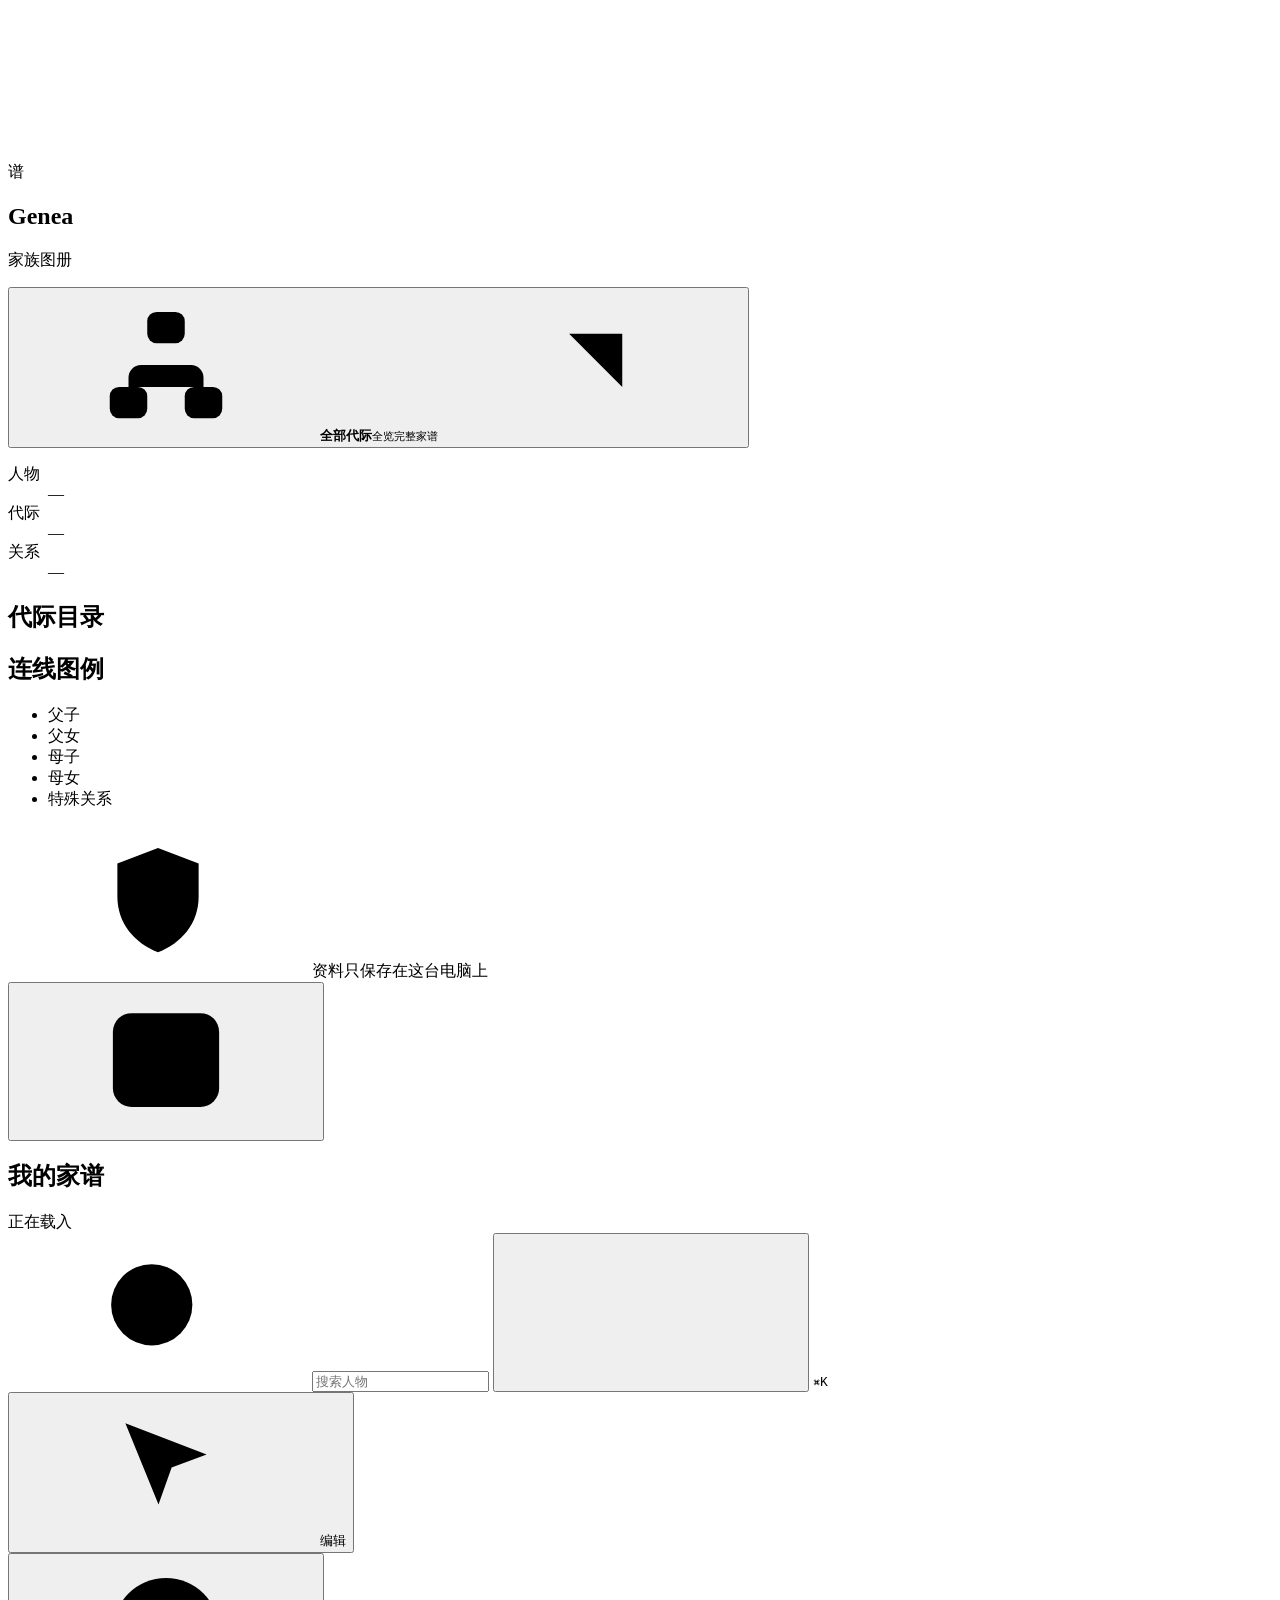
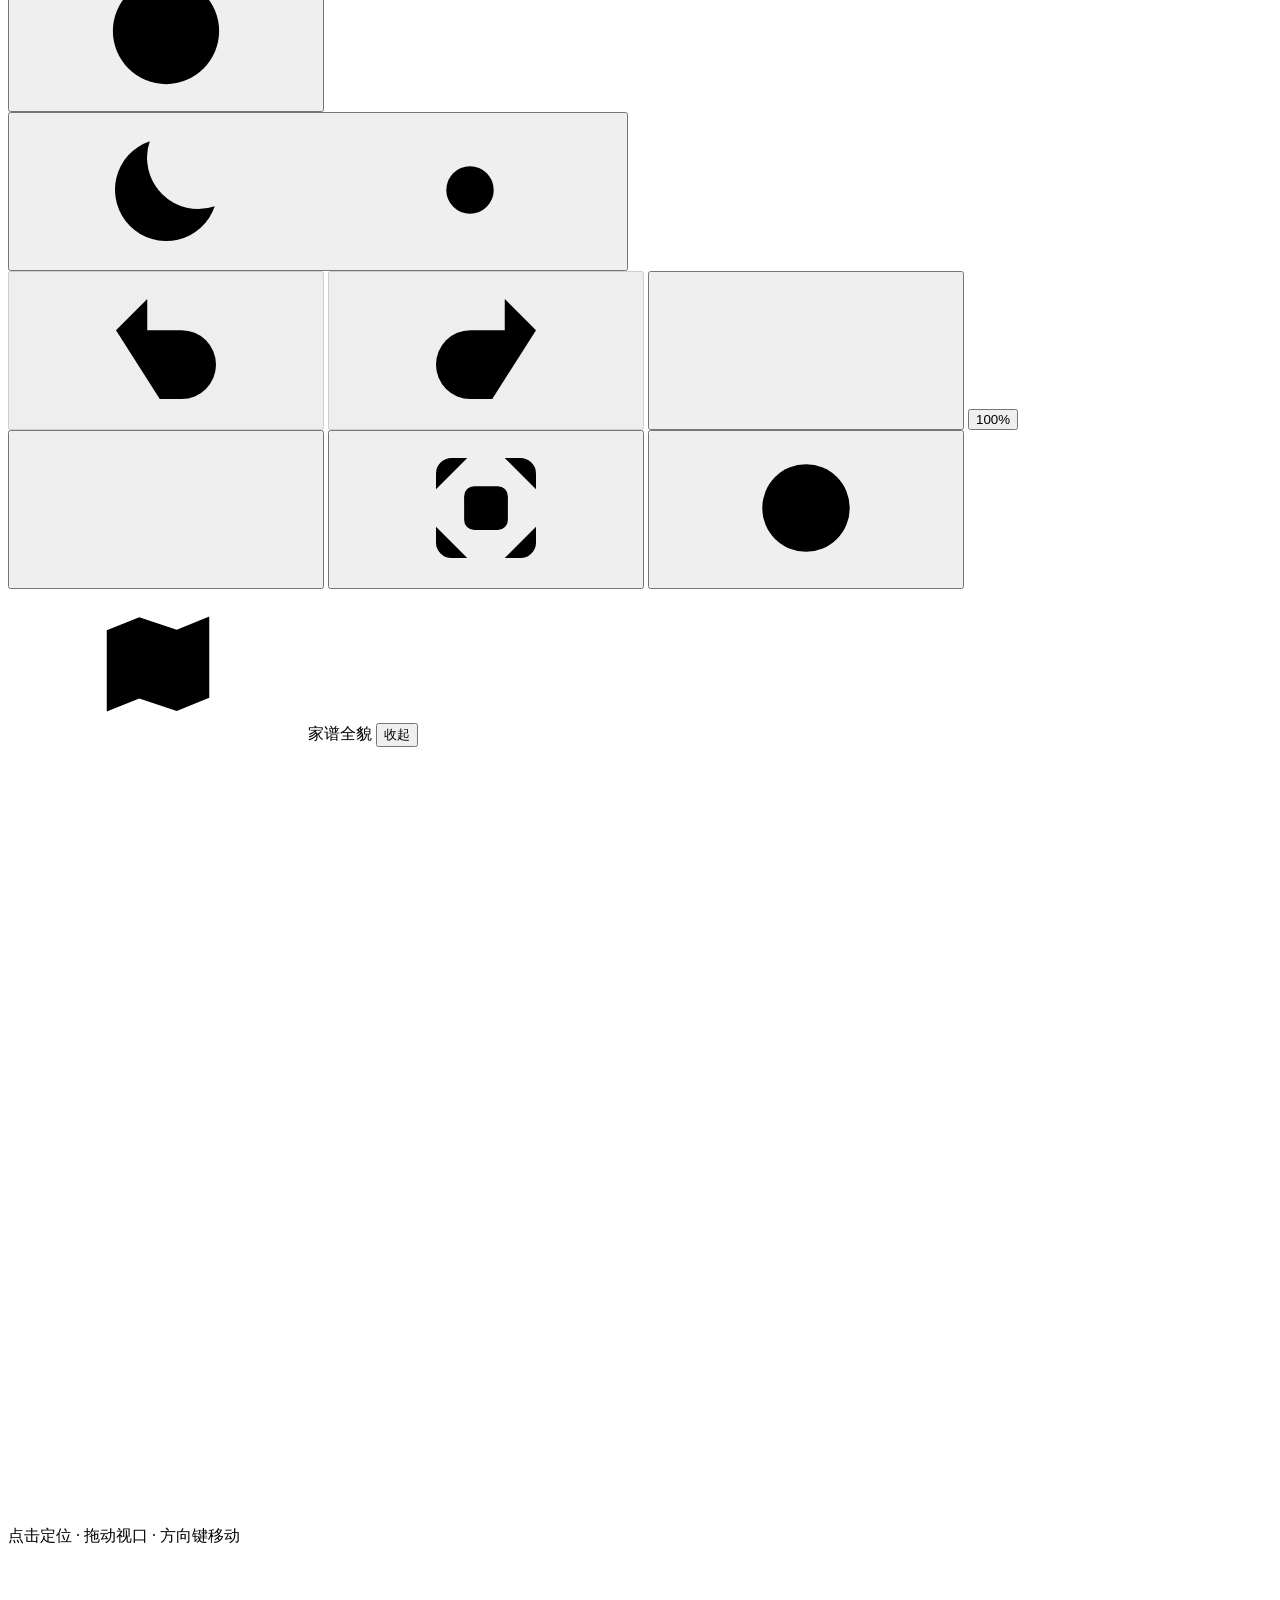
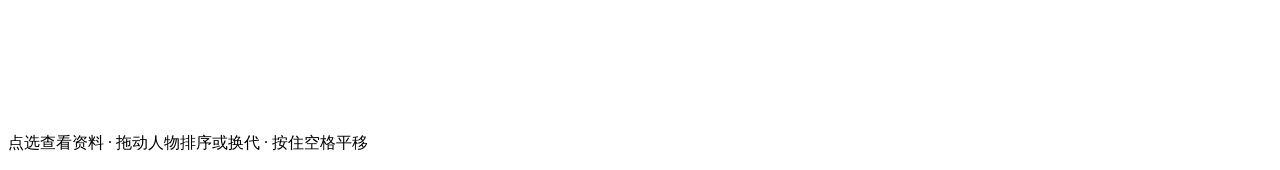
==== static/index.html @ 20d1bc6c "feat(release): publish Genea preview with a read-only literary demo Background: - Publish an install" ====
<!doctype html>
<html lang="zh-CN">
  <head>
    <meta charset="utf-8" />
    <meta name="viewport" content="width=device-width, initial-scale=1, viewport-fit=cover" />
    <title>Genea · 家族图册</title>
    <meta name="description" content="Genea 家族图册：在本机整理代际、人物与亲子关系。" />
    <meta name="theme-color" content="#f4f0e8" />
    <link rel="icon" href="data:image/svg+xml,%3Csvg xmlns='http://www.w3.org/2000/svg' viewBox='0 0 64 64'%3E%3Crect width='64' height='64' rx='16' fill='%23b83a26'/%3E%3Cpath d='M32 23v7M20 41v-3a4 4 0 0 1 4-4h16a4 4 0 0 1 4 4v3' fill='none' stroke='%23fffaf5' stroke-width='4.5' stroke-linecap='round' stroke-linejoin='round'/%3E%3Cg fill='%23fffaf5'%3E%3Ccircle cx='32' cy='18' r='6.5'/%3E%3Ccircle cx='20' cy='46' r='6.5'/%3E%3Ccircle cx='44' cy='46' r='6.5'/%3E%3C/g%3E%3C/svg%3E" />
    <link rel="stylesheet" href="/styles.css" />
  </head>
  <body data-theme="latte" data-mode="select">
    <svg class="icon-sprite" aria-hidden="true" focusable="false">
      <symbol id="i-search" viewBox="0 0 24 24"><circle cx="11" cy="11" r="6.5" /><path d="m20 20-4.4-4.4" /></symbol>
      <symbol id="i-close" viewBox="0 0 24 24"><path d="M18 6 6 18M6 6l12 12" /></symbol>
      <symbol id="i-plus" viewBox="0 0 24 24"><path d="M12 5v14M5 12h14" /></symbol>
      <symbol id="i-minus" viewBox="0 0 24 24"><path d="M5 12h14" /></symbol>
      <symbol id="i-check" viewBox="0 0 24 24"><path d="m5 12.5 4.5 4.5L19 7.5" /></symbol>
      <symbol id="i-chevron-down" viewBox="0 0 24 24"><path d="m6.5 9.5 5.5 5.5 5.5-5.5" /></symbol>
      <symbol id="i-chevron-right" viewBox="0 0 24 24"><path d="m9.5 6.5 5.5 5.5-5.5 5.5" /></symbol>
      <symbol id="i-arrow-up" viewBox="0 0 24 24"><path d="M12 19V5M6 11l6-6 6 6" /></symbol>
      <symbol id="i-arrow-down" viewBox="0 0 24 24"><path d="M12 5v14M6 13l6 6 6-6" /></symbol>
      <symbol id="i-arrow-up-right" viewBox="0 0 24 24"><path d="M7 17 17 7M8.5 7H17v8.5" /></symbol>
      <symbol id="i-undo" viewBox="0 0 24 24"><path d="M9 14 4 9l5-5" /><path d="M4 9h10.5a5.5 5.5 0 0 1 0 11H11" /></symbol>
      <symbol id="i-redo" viewBox="0 0 24 24"><path d="m15 14 5-5-5-5" /><path d="M20 9H9.5a5.5 5.5 0 0 0 0 11H13" /></symbol>
      <symbol id="i-fit" viewBox="0 0 24 24"><path d="M4 9V6.5A2.5 2.5 0 0 1 6.5 4H9M15 4h2.5A2.5 2.5 0 0 1 20 6.5V9M20 15v2.5a2.5 2.5 0 0 1-2.5 2.5H15M9 20H6.5A2.5 2.5 0 0 1 4 17.5V15" /><rect x="8.5" y="8.5" width="7" height="7" rx="1.6" /></symbol>
      <symbol id="i-focus" viewBox="0 0 24 24"><circle cx="12" cy="12" r="7" /><circle cx="12" cy="12" r="2.2" /><path d="M12 2.5V5M12 19v2.5M2.5 12H5M19 12h2.5" /></symbol>
      <symbol id="i-sidebar" viewBox="0 0 24 24"><rect x="3.5" y="4.5" width="17" height="15" rx="3" /><path d="M9.5 4.5v15M5.8 8.5h1.4M5.8 11.5h1.4" /></symbol>
      <symbol id="i-help" viewBox="0 0 24 24"><circle cx="12" cy="12" r="8.5" /><path d="M9.7 9.4a2.4 2.4 0 0 1 4.6.9c0 1.6-2.3 2.1-2.3 3.5" /><circle cx="12" cy="17" r=".6" fill="currentColor" stroke="none" /></symbol>
      <symbol id="i-sun" viewBox="0 0 24 24"><circle cx="12" cy="12" r="3.8" /><path d="M12 2.8v2.1M12 19.1v2.1M4.9 4.9l1.5 1.5M17.6 17.6l1.5 1.5M2.8 12h2.1M19.1 12h2.1M4.9 19.1l1.5-1.5M17.6 6.4l1.5-1.5" /></symbol>
      <symbol id="i-moon" viewBox="0 0 24 24"><path d="M19.8 14.6A8.2 8.2 0 0 1 9.4 4.2a8.2 8.2 0 1 0 10.4 10.4Z" /></symbol>
      <symbol id="i-pointer" viewBox="0 0 24 24"><path d="m5.5 4.5 13 5-5.6 2.1-2.1 5.9Z" /><path d="m13.2 13.2 5 5" /></symbol>
      <symbol id="i-link" viewBox="0 0 24 24"><path d="M10 13.5a4 4 0 0 0 6 .4l3-3a4 4 0 0 0-5.7-5.7l-1.6 1.6" /><path d="M14 10.5a4 4 0 0 0-6-.4l-3 3a4 4 0 0 0 5.7 5.7l1.6-1.6" /></symbol>
      <symbol id="i-kin" viewBox="0 0 24 24"><circle cx="6.5" cy="6.5" r="2.6" /><circle cx="17.5" cy="17.5" r="2.6" /><path d="M9.1 6.5h5.4a3 3 0 0 1 3 3v5.4" /><path d="M6.5 9.1v5.4a3 3 0 0 0 3 3h5.4" stroke-dasharray="2 2.6" /></symbol>
      <symbol id="i-trash" viewBox="0 0 24 24"><path d="M4.5 7h15M10 11v6M14 11v6M6.5 7l.8 11.3A2 2 0 0 0 9.3 20h5.4a2 2 0 0 0 2-1.7L17.5 7M9.5 7V5a1.5 1.5 0 0 1 1.5-1.5h2A1.5 1.5 0 0 1 14.5 5v2" /></symbol>
      <symbol id="i-camera" viewBox="0 0 24 24"><path d="M4 8.8A2.3 2.3 0 0 1 6.3 6.5h1.5L9.2 4.5h5.6l1.4 2h1.5A2.3 2.3 0 0 1 20 8.8v8.4a2.3 2.3 0 0 1-2.3 2.3H6.3A2.3 2.3 0 0 1 4 17.2Z" /><circle cx="12" cy="12.8" r="3.4" /></symbol>
      <symbol id="i-swap" viewBox="0 0 24 24"><path d="M4 8h15M16 5l3 3-3 3M20 16H5M8 13l-3 3 3 3" /></symbol>
      <symbol id="i-copy" viewBox="0 0 24 24"><rect x="8.5" y="8.5" width="11.5" height="11.5" rx="2.4" /><path d="M15.5 8.5V6.4A2.4 2.4 0 0 0 13.1 4H6.4A2.4 2.4 0 0 0 4 6.4v6.7a2.4 2.4 0 0 0 2.4 2.4h2.1" /></symbol>
      <symbol id="i-alert" viewBox="0 0 24 24"><path d="M10.3 4.3 3 17.1A2 2 0 0 0 4.7 20h14.6a2 2 0 0 0 1.7-2.9L13.7 4.3a2 2 0 0 0-3.4 0Z" /><path d="M12 9.5V13" /><circle cx="12" cy="16.6" r=".6" fill="currentColor" stroke="none" /></symbol>
      <symbol id="i-info" viewBox="0 0 24 24"><circle cx="12" cy="12" r="8.5" /><path d="M12 11v5" /><circle cx="12" cy="7.9" r=".6" fill="currentColor" stroke="none" /></symbol>
      <symbol id="i-tree" viewBox="0 0 24 24"><rect x="9" y="3.5" width="6" height="5" rx="1.5" /><rect x="3" y="15.5" width="6" height="5" rx="1.5" /><rect x="15" y="15.5" width="6" height="5" rx="1.5" /><path d="M12 8.5V12M6 15.5V14a2 2 0 0 1 2-2h8a2 2 0 0 1 2 2v1.5" /></symbol>
      <symbol id="i-users" viewBox="0 0 24 24"><circle cx="9" cy="8.5" r="3.2" /><path d="M3.5 19.5a5.5 5.5 0 0 1 11 0" /><path d="M15.5 5.5a3.2 3.2 0 0 1 0 6.1M17.5 14.4a5.5 5.5 0 0 1 3 5.1" /></symbol>
      <symbol id="i-user-plus" viewBox="0 0 24 24"><circle cx="10" cy="8.5" r="3.4" /><path d="M3.5 19.5a6.5 6.5 0 0 1 11.2-4.5" /><path d="M18.5 13.5v6M15.5 16.5h6" /></symbol>
      <symbol id="i-layers-plus" viewBox="0 0 24 24"><path d="m12 3.5 8 4.4-8 4.4-8-4.4Z" /><path d="m4 12.3 8 4.4 2.2-1.2" /><path d="M18.5 14v6M15.5 17h6" /></symbol>
      <symbol id="i-edit" viewBox="0 0 24 24"><path d="M13.5 6.5 17.5 10.5" /><path d="M4.5 19.5 5.3 15.6 15.6 5.3a2.1 2.1 0 0 1 3 3L8.3 18.6Z" /></symbol>
      <symbol id="i-map" viewBox="0 0 24 24"><path d="M9 4.5 3.8 6.6v13L9 17.5l6 2 5.2-2.1v-13L15 6.5Z" /><path d="M9 4.5v13M15 6.5v13" /></symbol>
      <symbol id="i-shield" viewBox="0 0 24 24"><path d="M12 3.5 5.5 6v5.3c0 4.2 2.7 7.4 6.5 8.9 3.8-1.5 6.5-4.7 6.5-8.9V6Z" /><path d="m9.2 12 2 2 3.8-4" /></symbol>
      <symbol id="i-open" viewBox="0 0 24 24"><path d="M14 4.5h5.5V10M19.5 4.5 12 12" /><path d="M18 13.5v3.8a2.2 2.2 0 0 1-2.2 2.2H6.7a2.2 2.2 0 0 1-2.2-2.2V8.2A2.2 2.2 0 0 1 6.7 6h3.8" /></symbol>
    </svg>

    <div class="app-shell">
      <aside id="workspace-sidebar" class="workspace-sidebar" aria-label="家谱导航">
        <div class="sidebar-inner">
          <div class="brand" aria-label="Genea 家族图册">
            <span class="brand-seal" aria-hidden="true">谱</span>
            <div class="brand-text"><h1>Genea</h1><p>家族图册</p></div>
          </div>

          <button id="workspace-overview" class="overview-card" type="button" aria-label="查看全部代际">
            <span class="overview-icon" aria-hidden="true"><svg class="icon"><use href="#i-tree" /></svg></span>
            <span class="overview-copy"><strong>全部代际</strong><small>全览完整家谱</small></span>
            <svg class="icon overview-arrow" aria-hidden="true"><use href="#i-arrow-up-right" /></svg>
          </button>

          <dl class="workspace-stats" aria-label="家谱概况">
            <div class="workspace-stat"><dt>人物</dt><dd id="workspace-people-count">—</dd></div>
            <div class="workspace-stat"><dt>代际</dt><dd id="workspace-generation-count">—</dd></div>
            <div class="workspace-stat"><dt>关系</dt><dd id="workspace-relationship-count">—</dd></div>
          </dl>

          <section class="sidebar-section" aria-labelledby="generation-navigation-title">
            <h2 id="generation-navigation-title" class="sidebar-heading">代际目录</h2>
            <nav id="generation-navigation" class="generation-navigation" aria-label="按代际定位"></nav>
          </section>

          <section class="sidebar-section sidebar-legend" aria-labelledby="canvas-legend-title">
            <h2 id="canvas-legend-title" class="sidebar-heading">连线图例</h2>
            <ul class="canvas-legend" aria-label="关系连线图例">
              <li data-kind="father_son">父子</li>
              <li data-kind="father_daughter">父女</li>
              <li data-kind="mother_son">母子</li>
              <li data-kind="mother_daughter">母女</li>
              <li data-kind="special">特殊关系</li>
            </ul>
          </section>

          <footer class="sidebar-footer">
            <svg class="icon" aria-hidden="true"><use href="#i-shield" /></svg>
            <span>资料只保存在这台电脑上</span>
          </footer>
        </div>
      </aside>

      <header class="app-bar">
        <div class="workspace-heading">
          <button id="workspace-sidebar-toggle" type="button" class="icon-button" aria-label="切换代际目录" aria-controls="workspace-sidebar" aria-expanded="true" data-tooltip="代际目录" data-tooltip-side="bottom" data-tooltip-align="start">
            <svg class="icon" aria-hidden="true"><use href="#i-sidebar" /></svg>
          </button>
          <div class="workspace-title">
            <h2>我的家谱</h2>
            <span id="workspace-save-state" class="save-state" data-state="loading" role="status">正在载入</span>
          </div>
        </div>

        <div class="person-search">
          <svg class="icon search-icon" aria-hidden="true"><use href="#i-search" /></svg>
          <input
            id="person-search-input"
            type="search"
            autocomplete="off"
            spellcheck="false"
            enterkeyhint="search"
            placeholder="搜索人物"
            aria-label="搜索人物"
            role="combobox"
            aria-autocomplete="list"
            aria-haspopup="listbox"
            aria-controls="search-results"
            aria-activedescendant=""
            aria-expanded="false"
          />
          <button id="search-clear" type="button" class="search-clear" aria-label="清空搜索">
            <svg class="icon" aria-hidden="true"><use href="#i-close" /></svg>
          </button>
          <kbd class="search-shortcut" aria-hidden="true">⌘K</kbd>
          <div id="search-results" class="search-results" role="listbox" aria-label="搜索结果" hidden></div>
        </div>

        <nav class="mode-switcher" aria-label="工作模式">
          <button id="select-mode" type="button" aria-pressed="true" data-tooltip="编辑 · V" data-tooltip-side="bottom">
            <svg class="icon" aria-hidden="true"><use href="#i-pointer" /></svg>
            <span class="mode-label">编辑</span>
          </button>
          <button id="link-mode" type="button" aria-pressed="false" data-tooltip="连线 · L" data-tooltip-side="bottom" hidden>
            <svg class="icon" aria-hidden="true"><use href="#i-link" /></svg>
            <span class="mode-label">连线</span>
          </button>
          <button id="perspective-mode" type="button" aria-pressed="false" data-tooltip="关系 · R" data-tooltip-side="bottom" hidden>
            <svg class="icon" aria-hidden="true"><use href="#i-kin" /></svg>
            <span class="mode-label">关系</span>
          </button>
        </nav>

        <div class="header-actions">
          <div class="generation-menu-wrap">
            <button id="generation-menu-toggle" type="button" class="primary-button" aria-controls="generation-menu" aria-haspopup="menu" aria-expanded="false" hidden>
              <svg class="icon" aria-hidden="true"><use href="#i-layers-plus" /></svg>
              <span class="button-label">添加代际</span>
            </button>
            <div id="generation-menu" class="action-popover" role="menu" aria-labelledby="generation-menu-toggle" hidden>
              <button id="add-generation-above" type="button" role="menuitem" hidden>
                <span class="menu-icon" aria-hidden="true"><svg class="icon"><use href="#i-arrow-up" /></svg></span>
                <span class="menu-copy"><strong>增加上一代</strong><small>放在最上方，记录更早的祖辈</small></span>
              </button>
              <button id="add-generation-below" type="button" role="menuitem" hidden>
                <span class="menu-icon" aria-hidden="true"><svg class="icon"><use href="#i-arrow-down" /></svg></span>
                <span class="menu-copy"><strong>增加下一代</strong><small>放在最下方，记录新的后辈</small></span>
              </button>
            </div>
          </div>

          <div class="help-menu-wrap">
            <button id="help-toggle" type="button" class="icon-button" aria-label="使用指南" aria-controls="help-popover" aria-expanded="false" data-tooltip="使用指南 · ?" data-tooltip-side="bottom">
              <svg class="icon" aria-hidden="true"><use href="#i-help" /></svg>
            </button>
            <section id="help-popover" class="help-popover" aria-label="使用指南" hidden>
              <header class="help-header">
                <p class="eyebrow">快速上手</p>
                <h2>整理家谱的常用操作</h2>
              </header>
              <div class="help-grid">
                <section>
                  <h3>人物与关系</h3>
                  <dl>
                    <div><dt>打开人物档案</dt><dd>点选人物</dd></div>
                    <div><dt>排序或调整代际</dt><dd>拖动人物</dd></div>
                    <div><dt>建立亲子关系</dt><dd><kbd>Shift</kbd> + 拖到相邻代</dd></div>
                    <div><dt>查看亲属称谓</dt><dd>悬停人物或连线</dd></div>
                  </dl>
                </section>
                <section>
                  <h3>画布</h3>
                  <dl>
                    <div><dt>移动画布</dt><dd>拖动空白处</dd></div>
                    <div><dt>从人物处移动</dt><dd>按住 <kbd>空格</kbd> 拖动</dd></div>
                    <div><dt>缩放</dt><dd>滚轮 · <kbd>+</kbd> <kbd>−</kbd></dd></div>
                    <div><dt>全览 / 100%</dt><dd><kbd>F</kbd> · <kbd>0</kbd></dd></div>
                    <div><dt>缩略导航</dt><dd>点击 · 拖动 · 方向键</dd></div>
                  </dl>
                </section>
                <section>
                  <h3>键盘</h3>
                  <dl>
                    <div><dt>搜索人物</dt><dd><kbd>⌘ / Ctrl</kbd><kbd>K</kbd> · <kbd>/</kbd></dd></div>
                    <div><dt>撤销</dt><dd><kbd>⌘ / Ctrl</kbd><kbd>Z</kbd></dd></div>
                    <div><dt>重做</dt><dd><kbd>⌘ / Ctrl</kbd><kbd>⇧</kbd><kbd>Z</kbd></dd></div>
                    <div><dt>编辑 / 连线 / 关系</dt><dd><kbd>V</kbd> <kbd>L</kbd> <kbd>R</kbd></dd></div>
                    <div><dt>保存人物档案</dt><dd><kbd>⌘ / Ctrl</kbd><kbd>↵</kbd></dd></div>
                  </dl>
                </section>
              </div>
              <p class="help-note"><svg class="icon" aria-hidden="true"><use href="#i-kin" /></svg>在「关系」模式依次点选 A 与 B，即可查看「B 是 A 的什么人」并复制这句称谓。</p>
            </section>
          </div>

          <button id="theme-toggle" type="button" class="icon-button theme-toggle" aria-label="切换到深色外观" data-tooltip="切换外观" data-tooltip-side="bottom" data-tooltip-align="end">
            <svg class="icon theme-icon-dark" aria-hidden="true"><use href="#i-moon" /></svg>
            <svg class="icon theme-icon-light" aria-hidden="true"><use href="#i-sun" /></svg>
          </button>
        </div>
      </header>

      <main class="board-shell">
        <section id="generation-board" class="generation-board" aria-label="家谱画布">
          <div class="canvas-grid" aria-hidden="true"></div>

          <div class="camera-controls" role="group" aria-label="编辑历史与画布视图">
            <button id="history-undo" class="history-button" type="button" aria-label="撤销" aria-keyshortcuts="Meta+Z Control+Z" data-tooltip="暂无可撤销的操作" data-tooltip-align="start" disabled>
              <svg class="icon" aria-hidden="true"><use href="#i-undo" /></svg>
            </button>
            <button id="history-redo" class="history-button" type="button" aria-label="重做" aria-keyshortcuts="Meta+Shift+Z Control+Shift+Z Control+Y" data-tooltip="暂无可重做的操作" data-tooltip-align="start" disabled>
              <svg class="icon" aria-hidden="true"><use href="#i-redo" /></svg>
            </button>
            <span class="toolbar-divider" aria-hidden="true"></span>
            <button id="camera-zoom-out" type="button" aria-label="缩小画布" data-tooltip="缩小 · −">
              <svg class="icon" aria-hidden="true"><use href="#i-minus" /></svg>
            </button>
            <button id="camera-zoom-level" type="button" class="zoom-level" aria-label="恢复到百分之百并保持视野中心" data-tooltip="恢复 100% · 0">100%</button>
            <button id="camera-zoom-in" type="button" aria-label="放大画布" data-tooltip="放大 · +">
              <svg class="icon" aria-hidden="true"><use href="#i-plus" /></svg>
            </button>
            <span class="toolbar-divider" aria-hidden="true"></span>
            <button id="camera-fit" type="button" aria-label="适配全部内容" data-tooltip="全览 · F">
              <svg class="icon" aria-hidden="true"><use href="#i-fit" /></svg>
            </button>
            <button id="camera-focus" type="button" aria-label="聚焦当前人物" data-tooltip="聚焦当前人物">
              <svg class="icon" aria-hidden="true"><use href="#i-focus" /></svg>
            </button>
          </div>

          <section id="canvas-navigator" class="canvas-navigator" aria-label="画布缩略导航">
            <div class="navigator-header">
              <span class="navigator-title"><svg class="icon" aria-hidden="true"><use href="#i-map" /></svg>家谱全貌</span>
              <button id="navigator-toggle" type="button" class="text-button" aria-expanded="true" aria-controls="navigator-content" aria-label="收起缩略导航"><span id="navigator-toggle-label">收起</span></button>
            </div>
            <div id="navigator-content">
              <svg id="navigator-map" viewBox="0 0 200 120" tabindex="0" role="group" aria-label="家谱缩略导航，点击定位，拖动视口，方向键移动视野" aria-describedby="navigator-hint">
                <g id="navigator-edges" aria-hidden="true"></g>
                <g id="navigator-people" aria-hidden="true"></g>
                <rect id="navigator-viewport" x="0" y="0" width="0" height="0" rx="3" aria-hidden="true"></rect>
              </svg>
              <span id="navigator-empty" hidden>添加人物后显示全貌</span>
              <p id="navigator-hint">点击定位 · 拖动视口 · 方向键移动</p>
            </div>
          </section>

          <div id="canvas-stage" class="canvas-stage">
            <svg id="relationship-layer" class="relationship-layer" aria-label="人物关系连线"></svg>
            <div id="generation-lanes"></div>
          </div>

          <div class="empty-state" hidden>
            <svg class="empty-illustration" viewBox="0 0 280 160" aria-hidden="true">
              <path class="empty-edge" d="M140 44v18a8 8 0 0 1-8 8H78a8 8 0 0 0-8 8v14" style="--edge: var(--edge-father_son)" />
              <path class="empty-edge" d="M140 44v18a8 8 0 0 0 8 8h54a8 8 0 0 1 8 8v14" style="--edge: var(--edge-father_daughter)" />
              <path class="empty-edge is-dashed" d="M210 124v8a6 6 0 0 1-6 6h-22a6 6 0 0 0-6 6v4" style="--edge: var(--edge-special)" />
              <rect class="empty-card" x="112" y="6" width="56" height="38" rx="10" />
              <circle class="empty-avatar" cx="140" cy="22" r="8" />
              <rect class="empty-line" x="126" y="34" width="28" height="4" rx="2" />
              <rect class="empty-card" x="42" y="92" width="56" height="38" rx="10" />
              <circle class="empty-avatar is-male" cx="70" cy="108" r="8" />
              <rect class="empty-line" x="56" y="120" width="28" height="4" rx="2" />
              <rect class="empty-card" x="182" y="92" width="56" height="38" rx="10" />
              <circle class="empty-avatar is-female" cx="210" cy="108" r="8" />
              <rect class="empty-line" x="196" y="120" width="28" height="4" rx="2" />
              <rect class="empty-card is-ghost" x="148" y="148" width="56" height="12" rx="6" />
            </svg>
            <p class="eyebrow">一段家族故事，从这里开始</p>
            <h2>建立你的第一代</h2>
            <p class="empty-lead">Genea 以「代」为行整理家谱：先建立一代，再添加人物，最后用连线记下他们之间的亲子关系。</p>
            <ol class="empty-steps">
              <li><span class="step-index">1</span><strong>建立代际</strong><small>例如「祖辈」「父辈」</small></li>
              <li><span class="step-index">2</span><strong>添加人物</strong><small>姓名、性别与照片</small></li>
              <li><span class="step-index">3</span><strong>连接关系</strong><small>在档案中关联父母子女</small></li>
            </ol>
            <button id="add-first-generation" type="button" class="primary-button is-large">
              <svg class="icon" aria-hidden="true"><use href="#i-plus" /></svg>
              添加第 1 代
            </button>
          </div>

          <div id="load-error" class="load-error" role="alert" hidden>
            <span class="load-error-icon" aria-hidden="true"><svg class="icon"><use href="#i-alert" /></svg></span>
            <h2>暂时无法载入家谱</h2>
            <p>请确认 Genea 服务仍在运行，然后重试。已保存的资料不会受影响。</p>
            <button id="retry-load" type="button" class="button">重新载入</button>
          </div>

          <p class="canvas-hint">点选查看资料 · 拖动人物排序或换代 · 按住空格平移</p>
        </section>
      </main>

      <section id="selection-tray" class="selection-tray" aria-label="关系视角选择" hidden>
        <header class="tray-header">
          <div class="tray-title">
            <p class="eyebrow">关系视角</p>
            <p id="selection-status" class="selection-status" role="status"></p>
          </div>
          <button id="exit-perspective" type="button" class="icon-button" aria-label="退出关系视角" data-tooltip="退出 · Esc" data-tooltip-align="end">
            <svg class="icon" aria-hidden="true"><use href="#i-close" /></svg>
          </button>
        </header>
        <div class="tray-slots">
          <div class="selection-slot slot-a">
            <button id="selection-a" type="button" class="selection-chip" aria-pressed="true">A：未选择</button>
            <button id="clear-selection-a" type="button" class="selection-clear" aria-label="清空 A 选者" hidden>
              <svg class="icon" aria-hidden="true"><use href="#i-close" /></svg>
            </button>
          </div>
          <button id="swap-selection" type="button" class="icon-button swap-button" aria-label="交换 A / B" data-tooltip="交换 A / B">
            <svg class="icon" aria-hidden="true"><use href="#i-swap" /></svg>
          </button>
          <div class="selection-slot slot-b">
            <button id="selection-b" type="button" class="selection-chip" aria-pressed="false">B：未选择</button>
            <button id="clear-selection-b" type="button" class="selection-clear" aria-label="清空 B 选者" hidden>
              <svg class="icon" aria-hidden="true"><use href="#i-close" /></svg>
            </button>
          </div>
        </div>
        <div id="selection-result" class="selection-result" data-state="empty" aria-live="polite"></div>
        <button id="export-relationship" type="button" class="primary-button" aria-label="复制关系">复制关系</button>
      </section>
    </div>

    <dialog id="generation-dialog" class="modal" aria-labelledby="generation-dialog-title">
      <form id="generation-form" class="modal-card">
        <header class="modal-header">
          <span class="modal-icon" aria-hidden="true"><svg class="icon"><use href="#i-layers-plus" /></svg></span>
          <div><p class="eyebrow">代际</p><h2 id="generation-dialog-title">添加代际</h2></div>
        </header>
        <label class="field">
          <span class="field-label">名称 <span class="optional">可选</span></span>
          <input id="generation-name" autocomplete="off" placeholder="例如：祖辈" maxlength="40" />
        </label>
        <div class="name-suggestions" role="group" aria-label="常用代际名称">
          <button type="button" data-generation-name="高祖辈">高祖辈</button>
          <button type="button" data-generation-name="曾祖辈">曾祖辈</button>
          <button type="button" data-generation-name="祖辈">祖辈</button>
          <button type="button" data-generation-name="父辈">父辈</button>
          <button type="button" data-generation-name="同辈">同辈</button>
          <button type="button" data-generation-name="子辈">子辈</button>
          <button type="button" data-generation-name="孙辈">孙辈</button>
        </div>
        <p class="field-hint">留空将自动命名为「第 N 层」，之后可随时点击代际名称修改。</p>
        <div class="dialog-actions">
          <button id="generation-cancel" type="button" class="button">取消</button>
          <button id="generation-submit" type="submit" class="primary-button">创建代际</button>
        </div>
      </form>
    </dialog>

    <dialog id="confirm-dialog" class="modal" aria-labelledby="confirm-title" aria-describedby="confirm-message">
      <div class="modal-card confirm-card">
        <span class="modal-icon confirm-icon" aria-hidden="true"><svg class="icon"><use href="#i-alert" /></svg></span>
        <div class="confirm-copy">
          <h2 id="confirm-title">请确认</h2>
          <p id="confirm-message"></p>
        </div>
        <div class="dialog-actions">
          <button id="confirm-cancel" type="button" class="button">取消</button>
          <button id="confirm-accept" type="button" class="primary-button">确认</button>
        </div>
      </div>
    </dialog>

    <dialog id="person-dialog" class="person-inspector" aria-labelledby="person-dialog-title">
      <form id="person-form" class="inspector-card">
        <header class="inspector-header">
          <p class="eyebrow">人物档案</p>
          <button type="button" class="icon-button" data-close-dialog="person-dialog" aria-label="关闭人物档案" data-tooltip="关闭 · Esc" data-tooltip-side="bottom" data-tooltip-align="end">
            <svg class="icon" aria-hidden="true"><use href="#i-close" /></svg>
          </button>
        </header>
        <div class="inspector-content">
          <section class="profile-hero" aria-label="人物照片">
            <label class="photo-picker" tabindex="0" role="button" aria-label="选择人物照片，也可以把图片拖到这里">
              <span id="person-photo-preview" class="profile-avatar" aria-hidden="true"></span>
              <span class="photo-overlay" aria-hidden="true"><svg class="icon"><use href="#i-camera" /></svg></span>
              <input id="person-photo" class="visually-hidden" aria-hidden="true" type="file" accept="image/png,image/jpeg,image/gif,image/webp" tabindex="-1" />
            </label>
            <div class="profile-identity">
              <h2 id="person-dialog-title">添加人物</h2>
              <p id="person-profile-context" class="profile-context"></p>
              <div class="photo-actions">
                <label for="person-photo" class="text-button"><svg class="icon" aria-hidden="true"><use href="#i-camera" /></svg><span id="person-photo-label">添加照片</span></label>
                <button id="person-photo-remove" class="text-button is-quiet" type="button" hidden>移除</button>
              </div>
            </div>
          </section>
          <p class="field-hint photo-hint">支持 JPG、PNG、GIF、WebP，最大 8 MB<span class="drop-hint"> · 也可以把图片拖到头像上</span></p>

          <div class="inspector-fields">
            <label class="field">
              <span class="field-label">姓名</span>
              <input id="person-name" required autocomplete="off" placeholder="填写姓名" maxlength="60" />
            </label>
            <div class="field-pair">
              <fieldset class="field">
                <legend class="field-label">性别</legend>
                <div id="person-gender" class="segmented gender-choice">
                  <label><input type="radio" name="person-gender" value="male" required /><span data-gender="male">男</span></label>
                  <label><input type="radio" name="person-gender" value="female" /><span data-gender="female">女</span></label>
                </div>
              </fieldset>
              <label class="field">
                <span class="field-label">所属代际</span>
                <select id="person-generation" required></select>
              </label>
            </div>
            <p id="person-generation-warning" class="inline-notice" hidden></p>
            <label class="field">
              <span class="field-label">简介 <span class="optional">可选</span></span>
              <textarea id="person-introduction" rows="4" placeholder="记下关于 TA 的故事…"></textarea>
            </label>
          </div>

          <section class="relatives" aria-labelledby="person-relatives-title">
            <div class="section-heading">
              <h3 id="person-relatives-title">亲属关系</h3>
              <span id="person-relatives-count" class="section-count"></span>
            </div>
            <div id="person-relatives" class="relatives-list"></div>
            <div id="person-relative-field" class="relative-add">
              <label class="relative-picker">
                <span class="visually-hidden">选择要关联的父母或子女</span>
                <svg class="icon" aria-hidden="true"><use href="#i-user-plus" /></svg>
                <select id="person-relative-add"></select>
              </label>
              <button id="person-relative-confirm" type="button" class="button" disabled>添加</button>
            </div>
          </section>
        </div>
        <footer class="inspector-footer">
          <p id="person-save-status" class="save-status" role="status">尚未保存</p>
          <div class="inspector-actions">
            <button id="person-delete" type="button" class="icon-button danger-button" aria-label="删除人物" data-tooltip="删除人物">
              <svg class="icon" aria-hidden="true"><use href="#i-trash" /></svg>
            </button>
            <button type="button" class="button" data-close-dialog="person-dialog">取消</button>
            <button id="person-save" class="primary-button" type="submit" aria-keyshortcuts="Meta+Enter Control+Enter">保存修改</button>
          </div>
        </footer>
      </form>
    </dialog>

    <dialog id="relationship-dialog" class="modal" aria-labelledby="relationship-dialog-title">
      <form id="relationship-form" class="modal-card relationship-card">
        <header class="modal-header">
          <span class="modal-icon" aria-hidden="true"><svg class="icon"><use href="#i-link" /></svg></span>
          <div><p class="eyebrow">人物关系</p><h2 id="relationship-dialog-title">编辑关系</h2></div>
          <button type="button" class="icon-button" data-close-dialog="relationship-dialog" aria-label="关闭关系编辑">
            <svg class="icon" aria-hidden="true"><use href="#i-close" /></svg>
          </button>
        </header>
        <div id="relationship-context" class="relationship-context"></div>
        <fieldset class="field">
          <legend class="field-label">关系类型</legend>
          <div id="relationship-kind" class="segmented">
            <label><input type="radio" name="relationship-kind" value="standard" checked /><span>标准亲子</span></label>
            <label><input type="radio" name="relationship-kind" value="special" /><span>特殊关系</span></label>
          </div>
        </fieldset>
        <p id="relationship-description" class="relationship-description"></p>
        <div class="field-pair">
          <label id="parent-label-field" class="field">
            <span class="field-label">上代称谓</span>
            <input id="parent-label" autocomplete="off" placeholder="例如：养父" maxlength="20" />
          </label>
          <label id="child-label-field" class="field">
            <span class="field-label">下代称谓</span>
            <input id="child-label" autocomplete="off" placeholder="例如：养女" maxlength="20" />
          </label>
        </div>
        <div class="dialog-actions">
          <button id="relationship-delete" type="button" class="danger-text-button">
            <svg class="icon" aria-hidden="true"><use href="#i-trash" /></svg>删除关系
          </button>
          <span class="dialog-spacer"></span>
          <button type="button" class="button" data-close-dialog="relationship-dialog">取消</button>
          <button id="relationship-save" type="submit" class="primary-button">保存关系</button>
        </div>
      </form>
    </dialog>

    <div id="toast" class="toast" role="status" aria-live="polite"></div>
    <script src="/motion.js" defer></script>
    <script src="/app.js" defer></script>
  </body>
</html>
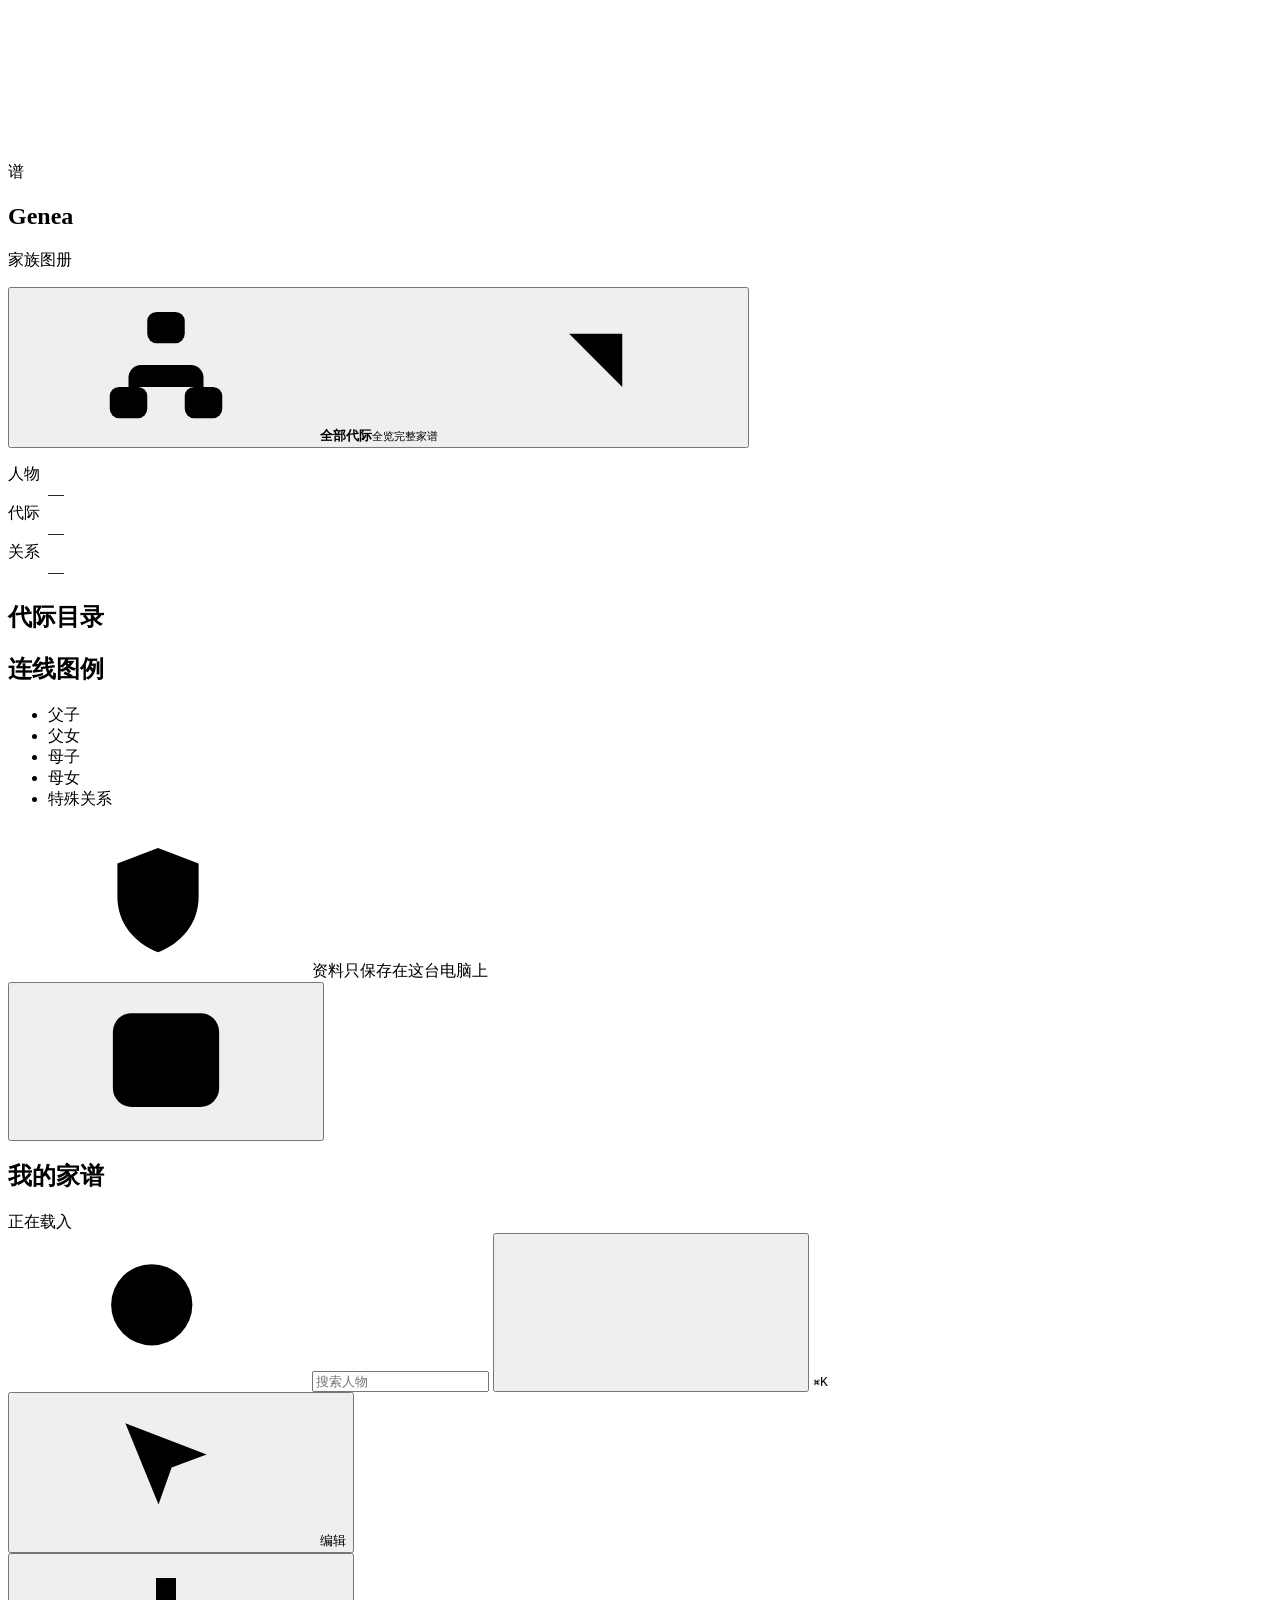
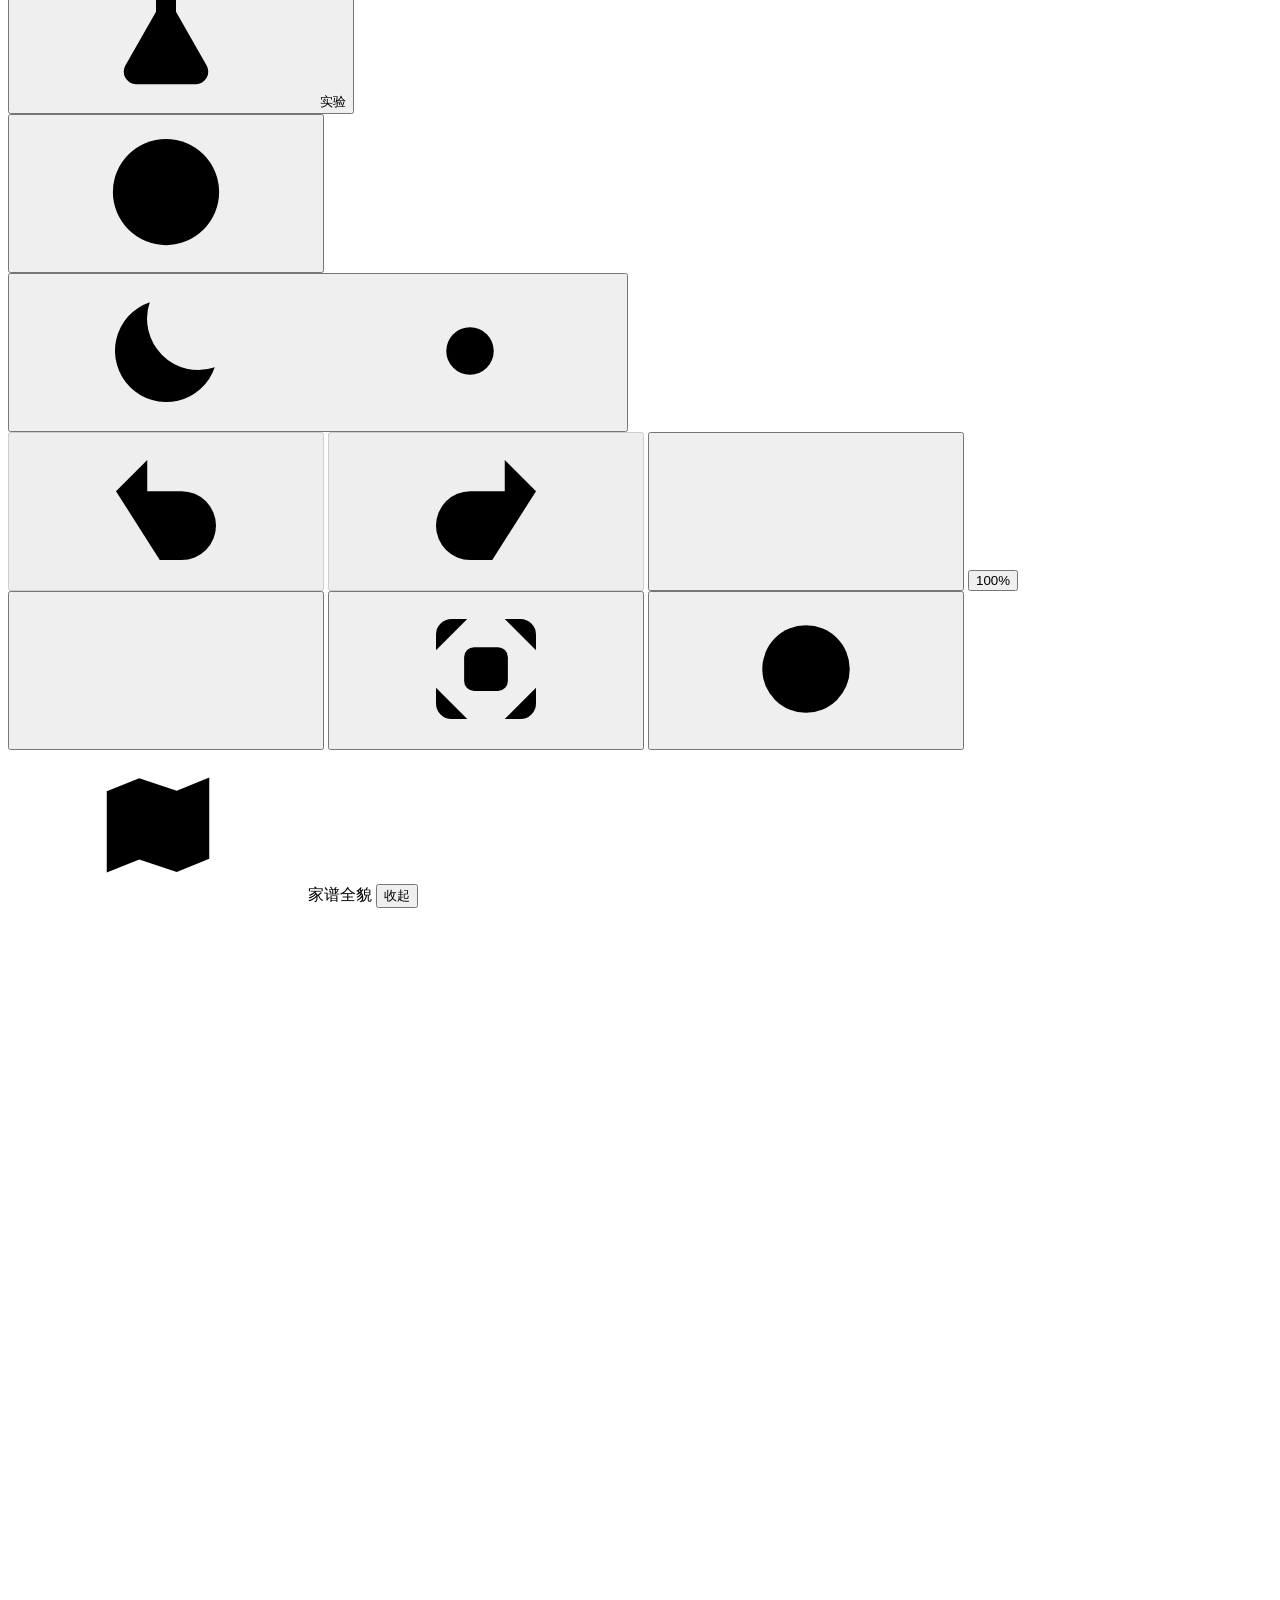
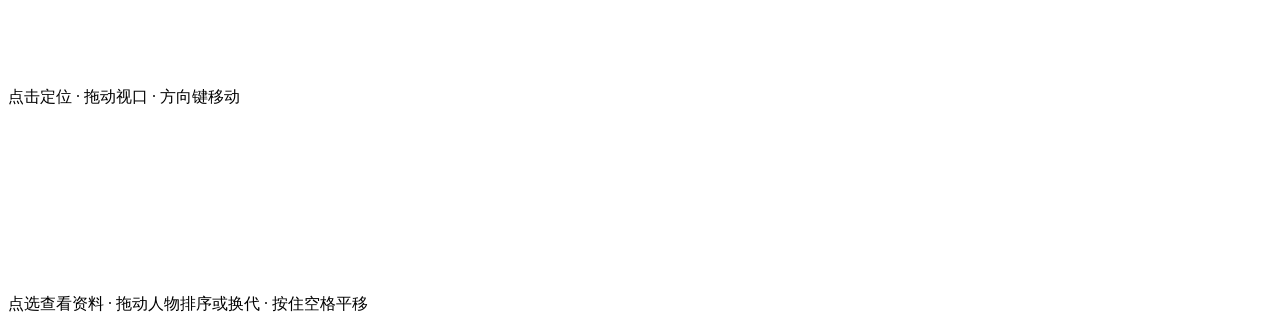
==== commit 3f8ffb32: "feat(release): prepare v0.2 browser and macOS previews Background: - Release the accepted Genea upda" ====
--- a/static/index.html
+++ b/static/index.html
@@ -46,6 +46,11 @@
       <symbol id="i-map" viewBox="0 0 24 24"><path d="M9 4.5 3.8 6.6v13L9 17.5l6 2 5.2-2.1v-13L15 6.5Z" /><path d="M9 4.5v13M15 6.5v13" /></symbol>
       <symbol id="i-shield" viewBox="0 0 24 24"><path d="M12 3.5 5.5 6v5.3c0 4.2 2.7 7.4 6.5 8.9 3.8-1.5 6.5-4.7 6.5-8.9V6Z" /><path d="m9.2 12 2 2 3.8-4" /></symbol>
       <symbol id="i-open" viewBox="0 0 24 24"><path d="M14 4.5h5.5V10M19.5 4.5 12 12" /><path d="M18 13.5v3.8a2.2 2.2 0 0 1-2.2 2.2H6.7a2.2 2.2 0 0 1-2.2-2.2V8.2A2.2 2.2 0 0 1 6.7 6h3.8" /></symbol>
+      <symbol id="i-flask" viewBox="0 0 24 24"><path d="M9.2 3.5h5.6M10.4 3.5v5.4l-4.9 8.6a2 2 0 0 0 1.7 3h9.6a2 2 0 0 0 1.7-3l-4.9-8.6V3.5" /><path d="M7.7 14.5h8.6" /></symbol>
+      <symbol id="i-chat" viewBox="0 0 24 24"><path d="M6 4.8h12a2.6 2.6 0 0 1 2.6 2.6v6.9a2.6 2.6 0 0 1-2.6 2.6h-6.6l-4.6 3.4v-3.4H6a2.6 2.6 0 0 1-2.6-2.6V7.4A2.6 2.6 0 0 1 6 4.8Z" /><path d="M8 9.6h8M8 12.8h5" /></symbol>
+      <symbol id="i-lock" viewBox="0 0 24 24"><rect x="5" y="10.5" width="14" height="9.5" rx="2.4" /><path d="M8.5 10.5V8a3.5 3.5 0 0 1 7 0v2.5M12 14.2v2.2" /></symbol>
+      <symbol id="i-check-circle" viewBox="0 0 24 24"><circle cx="12" cy="12" r="8.5" /><path d="m8.4 12.3 2.5 2.5 4.7-5" /></symbol>
+      <symbol id="i-route" viewBox="0 0 24 24"><circle cx="6.5" cy="5.5" r="2.3" /><circle cx="6.5" cy="18.5" r="2.3" /><path d="M8.8 5.5h7.2a3 3 0 0 1 3 3v7a3 3 0 0 1-3 3H8.8" stroke-dasharray="2.4 2.4" /></symbol>
     </svg>
 
     <div class="app-shell">
@@ -67,6 +72,12 @@
             <div class="workspace-stat"><dt>代际</dt><dd id="workspace-generation-count">—</dd></div>
             <div class="workspace-stat"><dt>关系</dt><dd id="workspace-relationship-count">—</dd></div>
           </dl>
+
+          <button id="check-genealogy" type="button" class="sidebar-tool" hidden>
+            <span class="sidebar-tool-icon" aria-hidden="true"><svg class="icon"><use href="#i-shield" /></svg></span>
+            <span class="sidebar-tool-copy"><strong>检查家谱</strong><small>核对结构与资料</small></span>
+            <span class="lab-tag" aria-hidden="true">实验</span>
+          </button>
 
           <section class="sidebar-section" aria-labelledby="generation-navigation-title">
             <h2 id="generation-navigation-title" class="sidebar-heading">代际目录</h2>
@@ -82,6 +93,10 @@
               <li data-kind="mother_daughter">母女</li>
               <li data-kind="special">特殊关系</li>
             </ul>
+            <p id="cross-generation-status" class="legend-note" role="status" hidden>
+              <svg class="icon" aria-hidden="true"><use href="#i-route" /></svg>
+              <span><strong>跨代连线 · 实验</strong>跨行的亲子线沿右侧通道绕行</span>
+            </p>
           </section>
 
           <footer class="sidebar-footer">
@@ -97,7 +112,7 @@
             <svg class="icon" aria-hidden="true"><use href="#i-sidebar" /></svg>
           </button>
           <div class="workspace-title">
-            <h2>我的家谱</h2>
+            <h2 id="workspace-name">我的家谱</h2>
             <span id="workspace-save-state" class="save-state" data-state="loading" role="status">正在载入</span>
           </div>
         </div>
@@ -129,7 +144,7 @@
         <nav class="mode-switcher" aria-label="工作模式">
           <button id="select-mode" type="button" aria-pressed="true" data-tooltip="编辑 · V" data-tooltip-side="bottom">
             <svg class="icon" aria-hidden="true"><use href="#i-pointer" /></svg>
-            <span class="mode-label">编辑</span>
+            <span id="select-mode-label" class="mode-label">编辑</span>
           </button>
           <button id="link-mode" type="button" aria-pressed="false" data-tooltip="连线 · L" data-tooltip-side="bottom" hidden>
             <svg class="icon" aria-hidden="true"><use href="#i-link" /></svg>
@@ -159,6 +174,35 @@
             </div>
           </div>
 
+          <div class="labs-menu-wrap">
+            <button id="labs-toggle" type="button" class="labs-toggle" data-state="off" aria-label="实验功能：未启用" aria-controls="labs-popover" aria-expanded="false" data-tooltip="实验功能" data-tooltip-side="bottom">
+              <svg class="icon" aria-hidden="true"><use href="#i-flask" /></svg>
+              <span class="labs-label">实验</span>
+              <span class="labs-dot" aria-hidden="true"></span>
+            </button>
+            <section id="labs-popover" class="labs-popover" aria-labelledby="labs-title" hidden>
+              <header class="labs-header">
+                <span class="labs-header-icon" aria-hidden="true"><svg class="icon"><use href="#i-flask" /></svg></span>
+                <div class="labs-heading">
+                  <p class="eyebrow">实验室</p>
+                  <h2 id="labs-title">实验性功能</h2>
+                </div>
+                <button id="experiments-toggle" type="button" class="experiments-toggle" aria-pressed="false" aria-labelledby="experiments-toggle-label" aria-describedby="experiments-status" disabled>
+                  <span class="experiments-switch" aria-hidden="true"></span>
+                  <span id="experiments-toggle-label" class="visually-hidden">启用实验性功能</span>
+                </button>
+              </header>
+              <p id="experiments-status" class="experiments-status">当前使用普通模式</p>
+              <ul class="labs-features" aria-label="实验功能包含">
+                <li><span class="labs-feature-icon" aria-hidden="true"><svg class="icon"><use href="#i-kin" /></svg></span><span class="labs-feature-copy"><strong>亲戚称呼</strong><small>关系模式中给出日常称呼，并保留原关系链与依据</small></span></li>
+                <li><span class="labs-feature-icon" aria-hidden="true"><svg class="icon"><use href="#i-route" /></svg></span><span class="labs-feature-copy"><strong>跨代连线</strong><small>父母可连接任意下行的子女，长线沿右侧通道绕行</small></span></li>
+                <li><span class="labs-feature-icon" aria-hidden="true"><svg class="icon"><use href="#i-chat" /></svg></span><span class="labs-feature-copy"><strong>一句话查询</strong><small>在「关系」模式里问“某人的子女有哪些”</small></span></li>
+                <li><span class="labs-feature-icon" aria-hidden="true"><svg class="icon"><use href="#i-shield" /></svg></span><span class="labs-feature-copy"><strong>检查家谱</strong><small>只生成报告；修复前先说明改动，可撤销</small></span><button id="labs-run-check" type="button" class="button is-small">检查</button></li>
+              </ul>
+              <p class="labs-footnote"><svg class="icon" aria-hidden="true"><use href="#i-info" /></svg>开关只记在这份家谱的本机设置里，不写入家谱文件，也不进入撤销历史。</p>
+            </section>
+          </div>
+
           <div class="help-menu-wrap">
             <button id="help-toggle" type="button" class="icon-button" aria-label="使用指南" aria-controls="help-popover" aria-expanded="false" data-tooltip="使用指南 · ?" data-tooltip-side="bottom">
               <svg class="icon" aria-hidden="true"><use href="#i-help" /></svg>
@@ -167,6 +211,7 @@
               <header class="help-header">
                 <p class="eyebrow">快速上手</p>
                 <h2>整理家谱的常用操作</h2>
+                <p id="help-cross-generation" class="help-experimental" hidden><span class="lab-tag">实验</span> 父母可连接任意下行的子女，同排不可连；移动保留关系，同排或倒置会被拒绝，行距不参与称谓推导。「关系」模式另有亲戚称呼与一句话查询，侧栏可检查家谱。</p>
               </header>
               <div class="help-grid">
                 <section>
@@ -174,7 +219,7 @@
                   <dl>
                     <div><dt>打开人物档案</dt><dd>点选人物</dd></div>
                     <div><dt>排序或调整代际</dt><dd>拖动人物</dd></div>
-                    <div><dt>建立亲子关系</dt><dd><kbd>Shift</kbd> + 拖到相邻代</dd></div>
+                    <div><dt>建立亲子关系</dt><dd><kbd>Shift</kbd><span id="help-link-target"> + 拖到相邻代</span></dd></div>
                     <div><dt>查看亲属称谓</dt><dd>悬停人物或连线</dd></div>
                   </dl>
                 </section>
@@ -183,7 +228,7 @@
                   <dl>
                     <div><dt>移动画布</dt><dd>拖动空白处</dd></div>
                     <div><dt>从人物处移动</dt><dd>按住 <kbd>空格</kbd> 拖动</dd></div>
-                    <div><dt>缩放</dt><dd>滚轮 · <kbd>+</kbd> <kbd>−</kbd></dd></div>
+                    <div><dt>缩放</dt><dd>滚轮 · <kbd>+</kbd> <kbd>−</kbd> · 双击空白处</dd></div>
                     <div><dt>全览 / 100%</dt><dd><kbd>F</kbd> · <kbd>0</kbd></dd></div>
                     <div><dt>缩略导航</dt><dd>点击 · 拖动 · 方向键</dd></div>
                   </dl>
@@ -214,6 +259,19 @@
         <section id="generation-board" class="generation-board" aria-label="家谱画布">
           <div class="canvas-grid" aria-hidden="true"></div>
 
+          <div class="canvas-banners">
+            <div id="config-error" class="canvas-banner is-danger" role="alert" hidden>
+              <span class="canvas-banner-icon" aria-hidden="true"><svg class="icon"><use href="#i-alert" /></svg></span>
+              <p class="canvas-banner-copy"><strong>暂时无法确认实验功能设置</strong><span id="config-error-message"></span></p>
+              <button id="config-retry" type="button" class="button is-small">重新读取设置</button>
+            </div>
+            <div id="workspace-read-only" class="canvas-banner is-readonly" role="status" hidden>
+              <span class="canvas-banner-icon" aria-hidden="true"><svg class="icon"><use href="#i-lock" /></svg></span>
+              <p class="canvas-banner-copy"><strong>当前家谱仅可查看</strong><span id="workspace-read-only-reason"></span></p>
+              <button id="read-only-enable" type="button" class="button is-small">重新启用实验功能</button>
+            </div>
+          </div>
+
           <div class="camera-controls" role="group" aria-label="编辑历史与画布视图">
             <button id="history-undo" class="history-button" type="button" aria-label="撤销" aria-keyshortcuts="Meta+Z Control+Z" data-tooltip="暂无可撤销的操作" data-tooltip-align="start" disabled>
               <svg class="icon" aria-hidden="true"><use href="#i-undo" /></svg>
@@ -254,6 +312,12 @@
             </div>
           </section>
 
+          <div class="canvas-skeleton" aria-hidden="true">
+            <div class="skeleton-lane"><span></span><span></span><span></span></div>
+            <div class="skeleton-lane"><span></span><span></span><span></span><span></span></div>
+            <div class="skeleton-lane"><span></span><span></span><span></span><span></span><span></span></div>
+          </div>
+
           <div id="canvas-stage" class="canvas-stage">
             <svg id="relationship-layer" class="relationship-layer" aria-label="人物关系连线"></svg>
             <div id="generation-lanes"></div>
@@ -261,8 +325,8 @@
 
           <div class="empty-state" hidden>
             <svg class="empty-illustration" viewBox="0 0 280 160" aria-hidden="true">
-              <path class="empty-edge" d="M140 44v18a8 8 0 0 1-8 8H78a8 8 0 0 0-8 8v14" style="--edge: var(--edge-father_son)" />
-              <path class="empty-edge" d="M140 44v18a8 8 0 0 0 8 8h54a8 8 0 0 1 8 8v14" style="--edge: var(--edge-father_daughter)" />
+              <path class="empty-edge" pathLength="1" d="M140 44v18a8 8 0 0 1-8 8H78a8 8 0 0 0-8 8v14" style="--edge: var(--edge-father_son)" />
+              <path class="empty-edge" pathLength="1" d="M140 44v18a8 8 0 0 0 8 8h54a8 8 0 0 1 8 8v14" style="--edge: var(--edge-father_daughter)" />
               <path class="empty-edge is-dashed" d="M210 124v8a6 6 0 0 1-6 6h-22a6 6 0 0 0-6 6v4" style="--edge: var(--edge-special)" />
               <rect class="empty-card" x="112" y="6" width="56" height="38" rx="10" />
               <circle class="empty-avatar" cx="140" cy="22" r="8" />
@@ -310,6 +374,34 @@
             <svg class="icon" aria-hidden="true"><use href="#i-close" /></svg>
           </button>
         </header>
+        <section id="advanced-query" class="advanced-query" hidden>
+          <div class="tray-tabs" role="tablist" aria-label="查询方式">
+            <button id="advanced-query-pick" type="button" role="tab" class="tray-tab" aria-selected="true" aria-controls="selection-result">
+              <svg class="icon" aria-hidden="true"><use href="#i-kin" /></svg><span>点选两人</span>
+            </button>
+            <button id="advanced-query-toggle" type="button" role="tab" class="tray-tab" aria-selected="false" aria-expanded="false" aria-controls="advanced-query-panel">
+              <svg class="icon" aria-hidden="true"><use href="#i-chat" /></svg><span>一句话查询</span><span class="lab-tag" aria-hidden="true">实验</span>
+            </button>
+          </div>
+          <div id="advanced-query-panel" role="tabpanel" aria-labelledby="advanced-query-toggle" hidden>
+            <form id="advanced-query-form" class="advanced-query-form">
+              <label class="query-field">
+                <svg class="icon" aria-hidden="true"><use href="#i-search" /></svg>
+                <span class="visually-hidden">用一句话查询亲属关系</span>
+                <input id="advanced-query-input" type="search" autocomplete="off" enterkeyhint="search" maxlength="500" placeholder="例如：某人的子女有哪些" />
+              </label>
+              <button id="advanced-query-submit" type="submit" class="primary-button">查询</button>
+            </form>
+            <div class="query-examples" aria-label="查询示例">
+              <span>试试</span>
+              <button type="button" class="query-chip" data-query-example="pair">两人是什么关系</button>
+              <button type="button" class="query-chip" data-query-example="children">某人的子女</button>
+              <button type="button" class="query-chip" data-query-example="siblings">某人的兄弟姐妹</button>
+            </div>
+            <p id="advanced-query-status" class="tool-status" role="status"></p>
+            <div id="advanced-query-results" class="advanced-query-results"></div>
+          </div>
+        </section>
         <div class="tray-slots">
           <div class="selection-slot slot-a">
             <button id="selection-a" type="button" class="selection-chip" aria-pressed="true">A：未选择</button>
@@ -331,6 +423,26 @@
         <button id="export-relationship" type="button" class="primary-button" aria-label="复制关系">复制关系</button>
       </section>
     </div>
+
+    <dialog id="check-dialog" class="modal check-modal" aria-labelledby="check-title" aria-describedby="check-status">
+      <div class="modal-card check-card">
+        <header class="modal-header">
+          <span class="modal-icon" aria-hidden="true"><svg class="icon"><use href="#i-shield" /></svg></span>
+          <div><p class="eyebrow">实验性功能</p><h2 id="check-title">检查家谱</h2></div>
+          <button id="check-close" class="icon-button" type="button" aria-label="关闭家谱检查"><svg class="icon" aria-hidden="true"><use href="#i-close" /></svg></button>
+        </header>
+        <div class="check-body">
+          <p class="check-intro">只检查已保存的资料，不会自动改动家谱。提醒供你核对；可修复的项目会先说明改动，修复后也能撤销。</p>
+          <p id="check-status" class="tool-status" role="status"></p>
+          <div id="check-summary" class="check-summary" hidden></div>
+          <div id="check-results" class="check-results"></div>
+        </div>
+        <footer class="check-footer">
+          <span class="check-footer-note"><svg class="icon" aria-hidden="true"><use href="#i-info" /></svg>检查本身不会写入文件或撤销历史</span>
+          <button id="check-refresh" class="button" type="button"><svg class="icon" aria-hidden="true"><use href="#i-redo" /></svg>重新检查</button>
+        </footer>
+      </div>
+    </dialog>
 
     <dialog id="generation-dialog" class="modal" aria-labelledby="generation-dialog-title">
       <form id="generation-form" class="modal-card">
@@ -374,7 +486,7 @@
     </dialog>
 
     <dialog id="person-dialog" class="person-inspector" aria-labelledby="person-dialog-title">
-      <form id="person-form" class="inspector-card">
+      <form id="person-form" class="inspector-card" tabindex="-1">
         <header class="inspector-header">
           <p class="eyebrow">人物档案</p>
           <button type="button" class="icon-button" data-close-dialog="person-dialog" aria-label="关闭人物档案" data-tooltip="关闭 · Esc" data-tooltip-side="bottom" data-tooltip-align="end">
@@ -397,7 +509,8 @@
               </div>
             </div>
           </section>
-          <p class="field-hint photo-hint">支持 JPG、PNG、GIF、WebP，最大 8 MB<span class="drop-hint"> · 也可以把图片拖到头像上</span></p>
+          <p class="field-hint photo-hint">JPG、PNG、GIF 或 WebP，8 MB 以内<span class="drop-hint"> · 可直接拖到头像上</span></p>
+          <p id="person-photo-readonly" class="field-hint photo-readonly-note" hidden>照片仅供查看。重新启用实验性功能后可更换。</p>
 
           <div class="inspector-fields">
             <label class="field">
@@ -446,7 +559,7 @@
             <button id="person-delete" type="button" class="icon-button danger-button" aria-label="删除人物" data-tooltip="删除人物">
               <svg class="icon" aria-hidden="true"><use href="#i-trash" /></svg>
             </button>
-            <button type="button" class="button" data-close-dialog="person-dialog">取消</button>
+            <button id="person-cancel" type="button" class="button" data-close-dialog="person-dialog">取消</button>
             <button id="person-save" class="primary-button" type="submit" aria-keyshortcuts="Meta+Enter Control+Enter">保存修改</button>
           </div>
         </footer>
